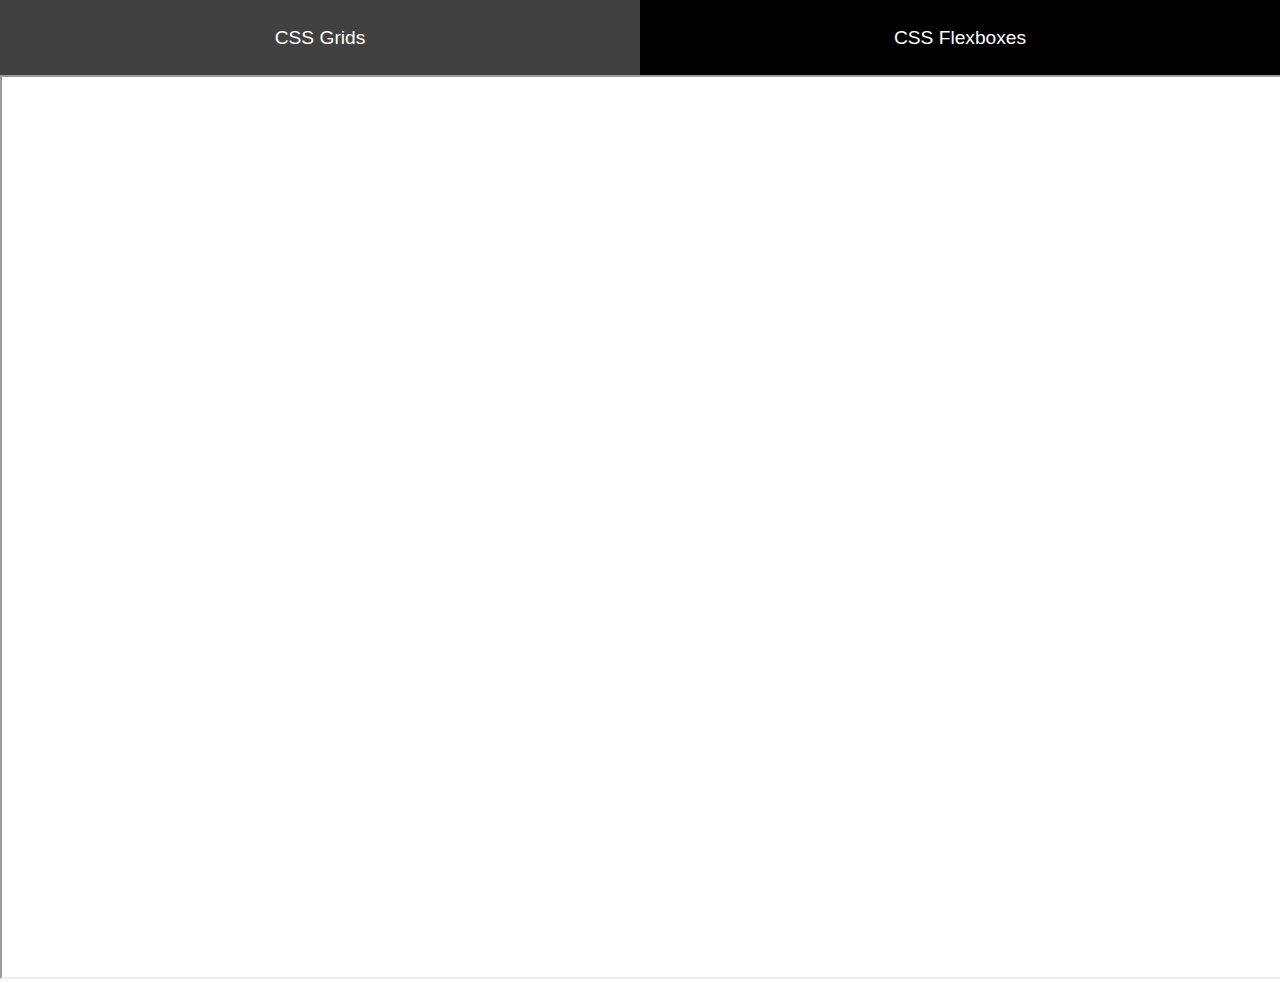
==== index.html @ 63ef8ad9 "Add files via upload" ====
<!DOCTYPE html>
<html lang="en">
<head>
    <title>CSS Grids and Flexboxes</title>
</head>
<body>
    <div class="grid-container">
        <button onclick="setIframe('grid')">CSS Grids</button>
        <button onclick="setIframe('flex')">CSS Flexboxes</button>
    </div>
    <iframe title="out" id="out"></iframe>
    <script>
        let iframe = document.getElementsByTagName('iframe')[0];
        let setIframe = function(mode){
            if(mode == 'grid'){
                iframe.setAttribute("src","./cssgrid.html");
            } else {
                iframe.setAttribute("src","./flexbox.html");
            }
        }
    </script>
</body>
<style>
    body {
        margin: 0;
    }

    .grid-container {
        display: grid;
        grid-template-columns: 1fr 1fr;
        grid-template-rows: 75px;
    }

    button {
        background-color: black;
        color: white;
        border: 0;
        font-size: larger;
    }

    button:hover {
        background-color: rgb(66, 65, 65);
        cursor: pointer;
    }

    iframe {
        width: 100%;
        height: 100vh;
    }
</style>
</html>
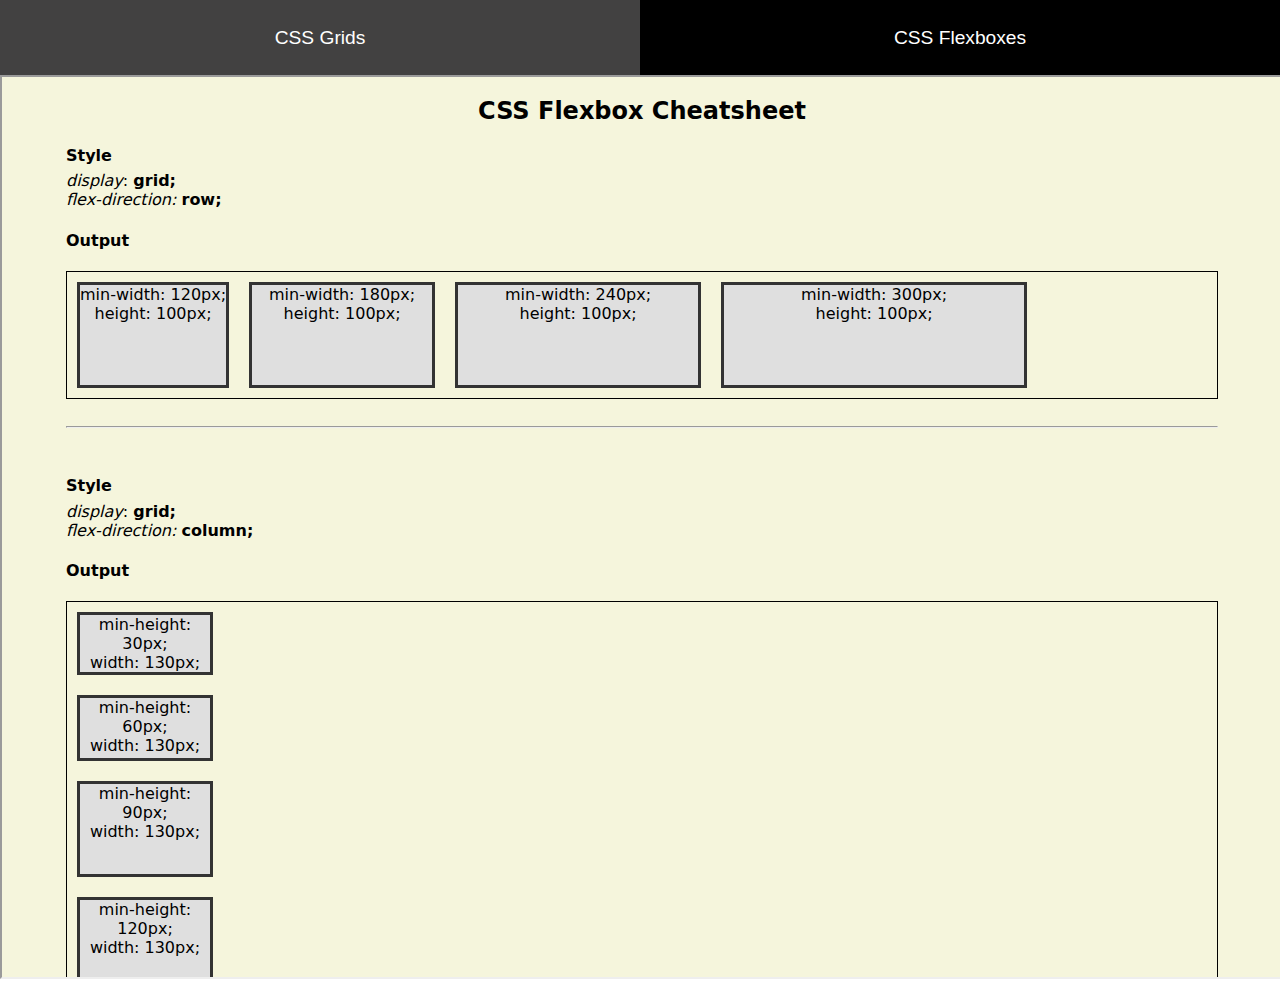
==== commit c29cd0c0: "Update index.html" ====
--- a/index.html
+++ b/index.html
@@ -11,6 +11,7 @@
     <iframe title="out" id="out"></iframe>
     <script>
         let iframe = document.getElementsByTagName('iframe')[0];
+        iframe.setAttribute("src","./flexbox.html");
         let setIframe = function(mode){
             if(mode == 'grid'){
                 iframe.setAttribute("src","./cssgrid.html");
@@ -48,4 +49,4 @@
         height: 100vh;
     }
 </style>
-</html>+</html>
